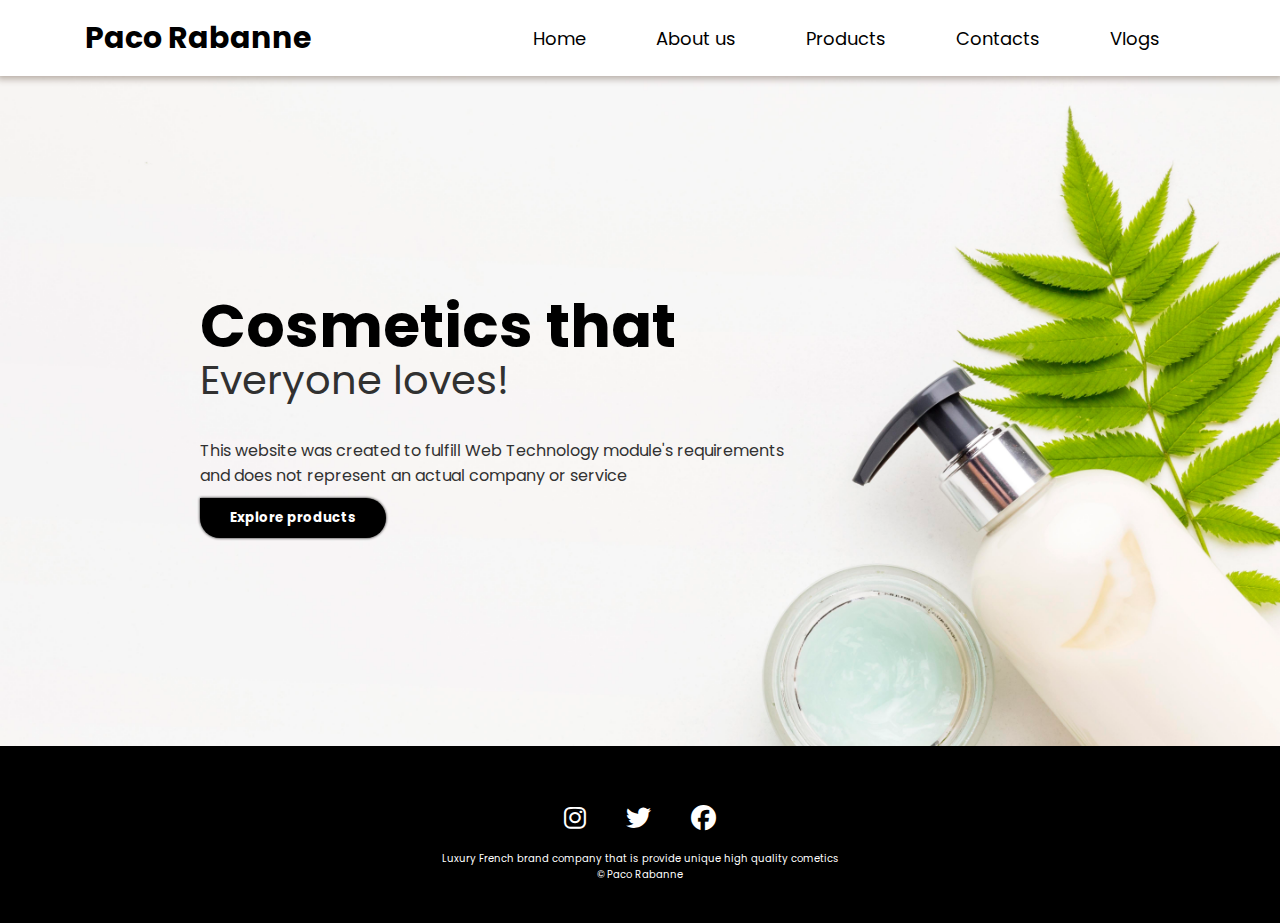
==== index.html @ 815430f3 "Rename home.html to index.html" ====
<!DOCTYPE html>
<html lang="en">
<head>
    <meta charset="UTF-8">
    <meta http-equiv="X-UA-Compatible" content="IE=edge">
    <meta name="viewport" content="width=device-width, initial-scale=1.0">
    <link rel="stylesheet" href="https://cdnjs.cloudflare.com/ajax/libs/font-awesome/6.4.2/css/all.min.css">
    <link rel="preconnect" href="https://fonts.googleapis.com">
<link rel="preconnect" href="https://fonts.gstatic.com" crossorigin>
<link href="https://fonts.googleapis.com/css2?family=Poppins:wght@400;600&display=swap" rel="stylesheet">
<link rel="preconnect" href="https://fonts.googleapis.com">
<link rel="preconnect" href="https://fonts.gstatic.com" crossorigin>
<link href="https://fonts.googleapis.com/css2?family=Poppins:wght@100;400;600&display=swap" rel="stylesheet">
    <link rel="stylesheet" href="./home.css">
    <title>Paco Rabanne</title>
</head>
<body>
   <header class="header">
    <nav class="header_nav">
        <div class="container row" >
            <a href="#" class="logo">Paco Rabanne</a>
            <ul class="row">
               <li><a href="home.html" class="nav_links" >Home</a></li>
               <li><a href="about.html" class="nav_links" >About us</a></li>
               <li><a href="product.html" class="nav_links" >Products</a></li>
               <li><a href="contact.html" class="nav_links" >Contacts</a></li> 
               <li><a href="vlog.html" class="nav_links" >Vlogs</a></li>
            </ul>
        </div>
    </nav>
    <!-- <img src="./images/top-view-cosmetic-products-with-copy-space.jpg" alt=""> -->
    <section class="main">
        <div class="header_content">
            <div class="header_text">
                <h1>Cosmetics that</h1>
                <!-- <h2>Everyone loves!</h2> -->
                <p class="h2">Everyone loves!</p>
                <p class="p">This website was created to fulfill Web Technology
                    module's requirements and does not represent an actual company or service</p>
                <button class="btn1"  onclick="redirectToWebsite()">Explore products</button>
                <script src="/script.js" ></script>
            </div>
           
        </div>
       </section>
   </header>
   
    <footer class="footer">
        <div class="footer_container">
            <div class="footer_content">
               
                <div class="content2">
                    <ul>
                        <li class="footer_links"><i class="fa-brands fa-instagram"></i></li>
                        <li class="footer_links"><i class="fa-brands fa-twitter"></i></li>
                        <li class="footer_links"><i class="fa-brands fa-facebook"></i></li>
                    </ul>
            </div>
            <div class="content3">
                <p>Luxury French brand company that is provide unique high quality cometics</p>
                <p>&copy; Paco Rabanne</p>
            </div>
        </div>
    </footer>
</body>
</html>
---- home.css ----
*{
    margin: 0;
    padding: 0;
    text-decoration: none;
    list-style: none;
    font-family: 'Poppins', sans-serif;
}


/* NAVBAR SECTION STARTS */

.container{
    max-width: 1110px;
    width: 100%;
    margin: 0 auto;
  
}

.row{
    display: flex;
    justify-content: space-between;
    align-items: center;
}

.nav_links{
    padding: 0px 35px;
    color: black;
    font-size: 18px;
    transition: 0.5s;
}



.nav_links:hover{
    border-bottom: 5px  solid#d8fff8;
    
}


.logo{
    font-weight: bold;
    font-size: 30px;
    color: black;
}

.header_nav{
    padding: 15px 0;
    box-shadow: 0 0 7px 3px rgba(58, 31, 12, 0.35);
    position: relative;
}

  
/* NAVBAR SECTION ENDS */




/* MAIN SECTION START */

body{
    width: 100%;
}
.main{
    background-image: url(/images/top-view-cosmetic-products-with-copy-space.jpg);
    width: 100%;
    height: 670px;
    background-size: cover;
}
.header_content{

    /* display: flex; */
    /* justify-content: center; */
    /* align-items: center; */
    position:absolute ;
    top: 300px;
    left: 200px;

    
}

.header_text{
   max-width: 600px;
}
.header_content h1{
    font-size: 60px;
    line-height: 53px;
    margin-bottom: 10px;
    
}

.h2{
    font-size: 40px;
    color: rgb(49, 49, 49);
    line-height: 35px;
    margin-bottom: 40px;
}

.p {
    margin-bottom: 10px;
    color: rgb(49, 49, 49);
}
.btn1{
    padding: 10px 30px ;
    border-radius: 0px 20px 20px 20px;
    color: white;
    background-color: black;
    border: none;
    font-weight: bold;
    box-shadow: 0 0 3px black;
    transition: 0.5s;
}
.btn1:hover{
    background-color:#d8fff8;
    color: black;
    
}

/* MAIN SECTION END */



/* FOOTER SECTION START */

.footer{
    background-color: black;
    padding: 40px;
    color: white;
    
}
.footer_content{
    max-width: 1110px;
    margin: 0 auto;
    display: flex;
    justify-content: center;
    flex-direction: column;
    align-items: center;
}

.content2{
    max-width: 500px;
   
    }

.content2 ul{
    display: flex;
    justify-content: space-between;

    
}

.footer_links i{
    padding: 20px;
    font-size: 25px
}
.content3{
    text-align: center;
    font-size: 10px;
}

/* FOOTER SECTION END */
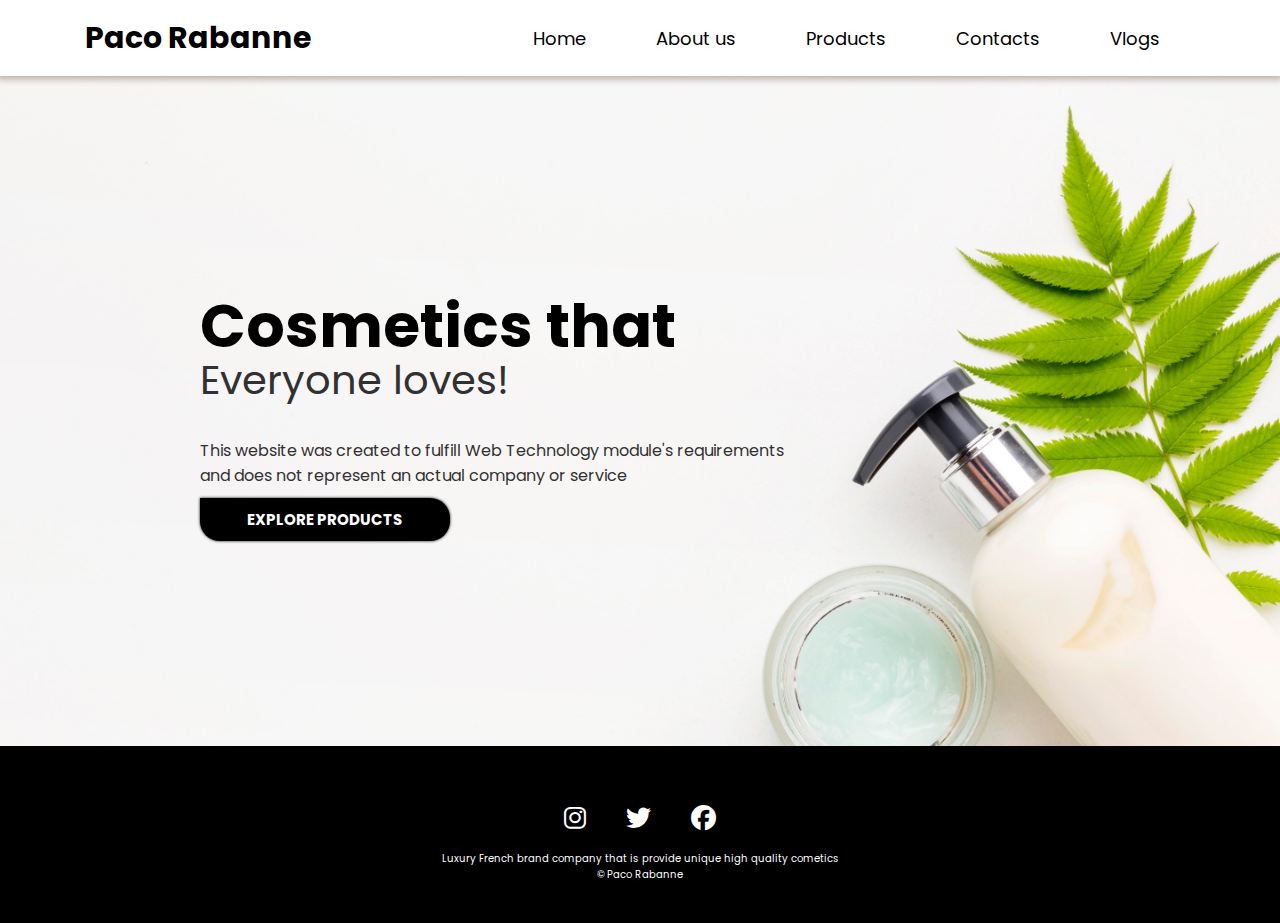
==== commit da5e68de: "Add files via upload" ====
--- a/index.html
+++ b/index.html
@@ -11,16 +11,19 @@
 <link rel="preconnect" href="https://fonts.googleapis.com">
 <link rel="preconnect" href="https://fonts.gstatic.com" crossorigin>
 <link href="https://fonts.googleapis.com/css2?family=Poppins:wght@100;400;600&display=swap" rel="stylesheet">
-    <link rel="stylesheet" href="./home.css">
+    <link rel="stylesheet" href="styles.css">
     <title>Paco Rabanne</title>
 </head>
 <body>
+
+
+    <!-- navbar section -->
    <header class="header">
     <nav class="header_nav">
         <div class="container row" >
             <a href="#" class="logo">Paco Rabanne</a>
             <ul class="row">
-               <li><a href="home.html" class="nav_links" >Home</a></li>
+               <li><a href="index.html" class="nav_links" >Home</a></li>
                <li><a href="about.html" class="nav_links" >About us</a></li>
                <li><a href="product.html" class="nav_links" >Products</a></li>
                <li><a href="contact.html" class="nav_links" >Contacts</a></li> 
@@ -28,16 +31,18 @@
             </ul>
         </div>
     </nav>
-    <!-- <img src="./images/top-view-cosmetic-products-with-copy-space.jpg" alt=""> -->
+    
+
+    <!-- main section -->
     <section class="main">
         <div class="header_content">
             <div class="header_text">
                 <h1>Cosmetics that</h1>
-                <!-- <h2>Everyone loves!</h2> -->
+                
                 <p class="h2">Everyone loves!</p>
                 <p class="p">This website was created to fulfill Web Technology
                     module's requirements and does not represent an actual company or service</p>
-                <button class="btn1"  onclick="redirectToWebsite()">Explore products</button>
+                <button id="btn1"  onclick="redirectToWebsite()">Explore products</button>
                 <script src="/script.js" ></script>
             </div>
            
@@ -45,6 +50,8 @@
        </section>
    </header>
    
+<!-- footer section -->
+
     <footer class="footer">
         <div class="footer_container">
             <div class="footer_content">
@@ -63,4 +70,4 @@
         </div>
     </footer>
 </body>
-</html>
+</html>--- a/styles.css
+++ b/styles.css
@@ -0,0 +1,509 @@
+/* INDEX PART CSS */
+*{
+    margin: 0;
+    padding: 0;
+    text-decoration: none;
+    list-style: none;
+    font-family: 'Poppins', sans-serif;
+}
+
+
+/* NAVBAR SECTION STARTS */
+
+.container{
+    max-width: 1110px;
+    width: 100%;
+    margin: 0 auto;
+  
+}
+
+.row{
+    display: flex;
+    justify-content: space-between;
+    align-items: center;
+}
+
+.nav_links{
+    padding: 0px 35px;
+    color: black;
+    font-size: 18px;
+    transition: 0.5s;
+}
+
+
+
+.nav_links:hover{
+    border-bottom: 5px  solid#d8fff8;
+    
+}
+
+
+.logo{
+    font-weight: bold;
+    font-size: 30px;
+    color: black;
+}
+
+.header_nav{
+    padding: 15px 0;
+    box-shadow: 0 0 7px 3px rgba(58, 31, 12, 0.35);
+    position: relative;
+}
+
+  
+/* NAVBAR SECTION ENDS */
+
+
+
+
+/* MAIN SECTION START */
+
+body{
+    width: 100%;
+}
+.main{
+    background-image: url(/images/top-view-cosmetic-products-with-copy-space.jpg);
+    width: 100%;
+    height: 670px;
+    background-size: cover;
+}
+.header_content{
+
+    /* display: flex; */
+    /* justify-content: center; */
+    /* align-items: center; */
+    position:absolute ;
+    top: 300px;
+    left: 200px;
+
+    
+}
+
+.header_text{
+   max-width: 600px;
+}
+.header_content h1{
+    font-size: 60px;
+    line-height: 53px;
+    margin-bottom: 10px;
+    
+}
+
+.h2{
+    font-size: 40px;
+    color: rgb(49, 49, 49);
+    line-height: 35px;
+    margin-bottom: 40px;
+}
+
+.p {
+    margin-bottom: 10px;
+    color: rgb(49, 49, 49);
+}
+#btn1{
+    width: 250px;
+    font-size: 15px;
+    padding: 10px 30px ;
+    border-radius: 0px 20px 20px 20px;
+    color: white;
+    background-color: black;
+    border: none;
+    font-weight: bold;
+    box-shadow: 0 0 3px black;
+    transition: 0.5s;
+    
+    
+}
+#btn1:hover{
+    background-color:#d8fff8;
+    color: black;
+    
+}
+
+/* MAIN SECTION END */
+
+
+
+/* FOOTER SECTION START */
+
+.footer{
+    background-color: black;
+    padding: 40px;
+    color: white;
+    
+}
+.footer_content{
+    max-width: 1110px;
+    margin: 0 auto;
+    display: flex;
+    justify-content: center;
+    flex-direction: column;
+    align-items: center;
+}
+
+.content2{
+    max-width: 500px;
+   
+    }
+
+.content2 ul{
+    display: flex;
+    justify-content: space-between;
+
+    
+}
+
+.footer_links i{
+    padding: 20px;
+    font-size: 25px
+}
+.content3{
+    text-align: center;
+    font-size: 10px;
+}
+
+/* FOOTER SECTION END */
+
+/* ABOUT SECTION CSS STARTS */
+
+.about_contents{
+    
+    display: flex;
+    justify-content: space-between;
+    align-items: center;
+    /* justify-content: center; */
+}
+
+.about_picture{
+    
+    width: 700px;
+    height: 800px;
+}
+
+.about_main_content{
+    width:700px;
+    padding-left: 50px;
+    
+}
+
+.about_img{
+    width: 700px;
+    height: 800px;
+}
+
+.about_text{
+    width: 600px;
+}
+
+.about_text p{
+    margin-top: 20px;
+}
+
+.about_text h2{
+    font-size: 30px;
+    color: rgb(49, 49, 49);
+    line-height: 35px;
+    margin-bottom: 10px;
+    
+}
+
+.about_text h1{
+    font-size: 40px;
+    
+    
+}
+
+/* PRODUCTS SECTION CSS */
+
+/* CARD SECTION BEGINS */
+
+.product_main_container{
+    max-width: 1110px;
+    padding: 50px 50px;
+    margin: 0 auto;
+    display: flex;
+    flex-wrap: wrap;
+    align-content: space-between ;
+    justify-content: space-between;
+    
+}
+.product_card {
+ border: 1px solid black;
+ border-radius: 40px ;
+ width: 300px;
+ height: 440px;
+ display: flex;
+ flex-direction: column;
+ padding-bottom: 20px;
+ text-align: center;
+ transition: 0.5s;
+ 
+ 
+}
+
+.product_card .product_img{
+    width: 100%;
+    max-height: 300px;
+    border-top-left-radius: 40px;
+    border-top-right-radius: 40px;
+}
+
+.product_card .h1 {
+    padding: 10px;
+}
+
+.product_card .product_text{
+    box-sizing: content-box;
+    padding: 10px;
+}
+.product_card.top{ 
+    margin-bottom: 50px;
+}
+
+.product_card p {
+
+    padding: 5px 10px ;
+    padding-bottom: 10px;
+}
+
+.product_card h1{
+    padding: 5px 10px;
+}
+
+.btn2{
+    width: 100px;
+    margin: 0 auto;
+    padding:  10px 10px;
+    background-color:black;
+    color: white;
+    border-radius: 20px;
+    border: none;
+    text-transform: uppercase;
+    font-weight: bold;
+    font-size: 10px;
+}
+
+.btn2:hover{
+    background-color: #d8fff8;
+    color: black;
+    box-shadow: 0 0 3px black;
+    transition: 0.5s;
+}
+
+
+/* to make it more interactive i used transform */
+
+.product_card:hover{
+transform: translateY(-10px);
+
+}
+
+    /* CARD SECTION ENDS */
+
+
+    /* CONTACT SECTION CSS */
+
+    .form{
+        margin-top: 50px;
+    
+    }
+      .form-group {
+        margin-bottom: 20px;
+      }
+    
+      label {
+        display: block;
+        margin-bottom: 5px;
+      }
+    
+      input[type="text"],
+      input[type="email"],
+      input[type="password"] {
+        width: 100%;
+        padding: 10px;
+        border: 1px solid #ccc;
+        border-radius: 4px;
+      }
+    
+      button {
+        width: 100px;
+        margin: 0 auto;
+        padding:  10px 10px;
+        background-color:black;
+        color: white;
+        border-radius: 20px;
+        border: none;
+        text-transform: uppercase;
+        font-weight: bold;
+        font-size: 10px;
+      }
+    
+      button:hover {
+        background-color: #d8fff8;
+        color: black;
+        box-shadow: 0 0 3px black;
+        transition: 0.5s;
+      }
+    
+      .success-message {
+        color: green;
+        margin-top: 10px;
+      }
+    
+    
+      .form .contact_container{
+       
+        max-width: 500px;
+        margin: 0 auto;
+        display: flex;
+        flex-direction: column;
+        align-items: center;
+        justify-content: center;
+       
+    
+      }
+    
+      .form h2{
+        margin-bottom: 20px;
+        text-align: center;
+      }
+    
+    
+     
+    
+      /* FOOTER SECTION START */
+    
+    .contact_footer{
+        background-color: black;
+        padding: 40px;
+        color: white;
+        position: fixed;
+        bottom: 0;
+        width: 100%;
+        
+    
+         /* background-color: black;
+         padding: 40px;
+         color: white; */
+        
+    }
+    .contact_footer_content{
+      max-width: 1110px;
+        margin: 0 auto;
+        display: flex;
+        justify-content: center;
+        flex-direction: column;
+        align-items: center;
+    }
+    
+    .contact_content2{
+        max-width: 500px;
+       
+        }
+    
+    .contact_content2 ul{
+      
+        
+    
+        display: flex;
+        justify-content: space-between;
+        align-items: center;
+        
+    }
+    
+    .contact_footer_links i{
+        padding: 20px;
+        font-size: 25px
+    }
+    .contact_content3{
+        text-align: center;
+        font-size: 10px;
+    }
+    
+    /* FOOTER SECTION END */
+
+
+    /* VLOGS SECTIONS  CSS*/
+/* CARD SECTION BEGINS */
+
+.vlog_main_container{
+    max-width: 1110px;
+    padding: 50px 50px;
+    margin: 0 auto;
+    display: flex;
+    flex-wrap: wrap;
+    align-content: space-between ;
+    justify-content: space-between;
+    
+}
+.vlog_card {
+    border: 1px solid black;
+    border-radius: 40px ;
+    width: 300px;
+    height: 440px;
+    display: flex;
+    flex-direction: column;
+    padding-bottom: 20px;
+    text-align: center;
+    transition: 0.5s;
+ 
+}
+
+.vlog_card iframe{
+    width: 100%;
+    max-height: 300px;
+    border-top-left-radius: 40px;
+    border-top-right-radius: 40px;
+}
+
+.vlog_card .h1 {
+    padding: 10px;
+}
+
+.vlog_card .text{
+    box-sizing: content-box;
+    padding: 10px;
+}
+.top{
+    margin-bottom: 50px;
+}
+
+.vlog_card p {
+
+    padding: 5px 10px ;
+    padding-bottom: 10px;
+}
+
+.vlog_card h1{
+    padding: 5px 10px;
+}
+
+.vlog_card button{
+    width: 100px;
+    margin: 0 auto;
+    padding:  10px 10px;
+    background-color:black;
+    color: white;
+    border-radius: 20px;
+    border: none;
+    text-transform: uppercase;
+    font-weight: bold;
+    font-size: 10px;
+}
+
+.vlog_card button:hover{
+    background-color: #d8fff8;
+    color: black;
+    box-shadow: 0 0 3px black;
+    transition: 0.5s;
+}
+
+
+/* to make it more interactive i used transform */
+
+/* .vlog_card:hover{
+transform: translateY(-10px);
+
+} */
+
+    /* CARD SECTION ENDS */